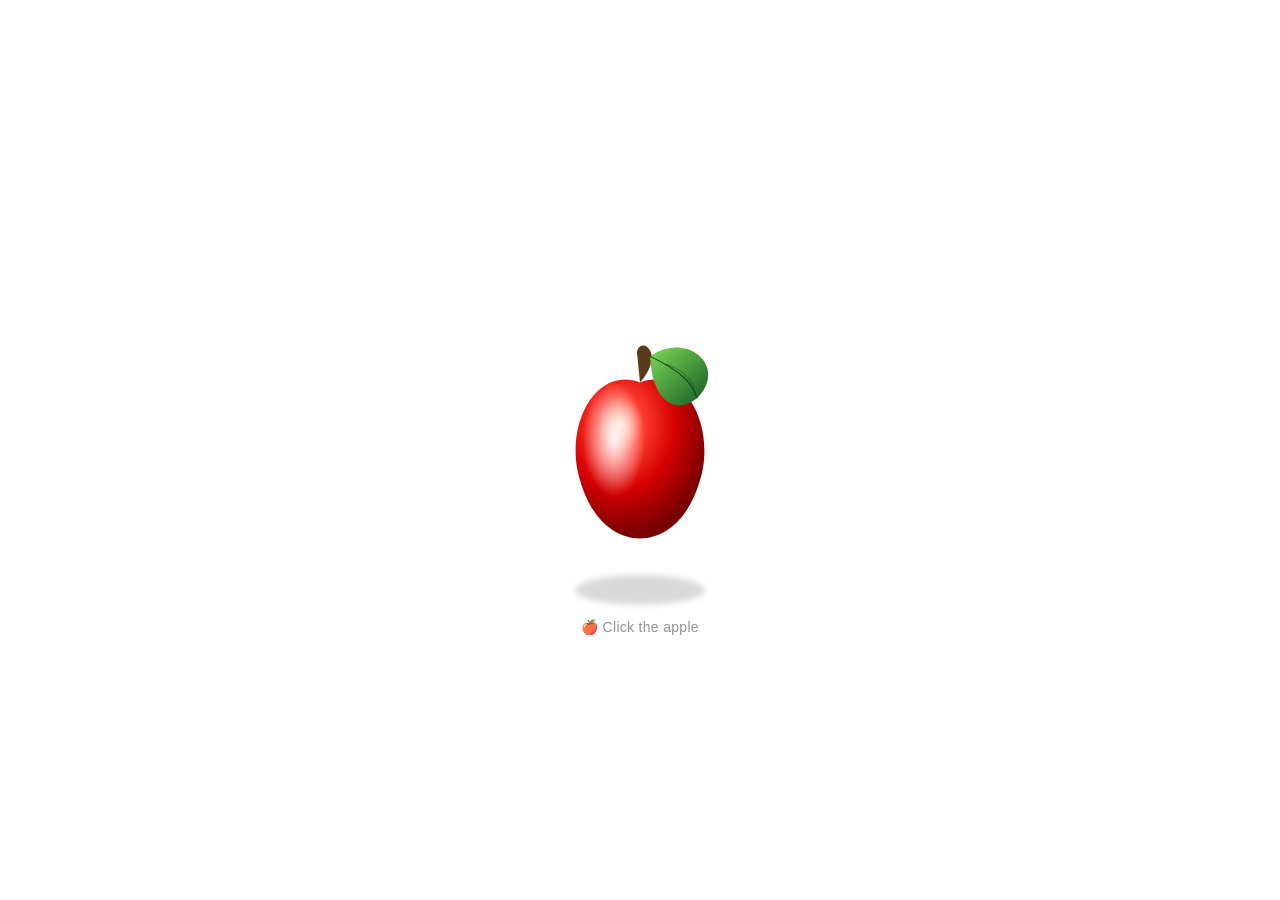
==== index.html @ 57dd7ecd "Add root index page for GitHub Pages" ====
<!DOCTYPE html>
<html>
<head>

<title>Realistic Apple</title>

<style>

body{
    margin:0;
    height:100vh;
    background:white;
    display:flex;
    justify-content:center;
    align-items:center;
    font-family:Arial, sans-serif;
}

/* Main area */
.apple-container{
    width:260px;
    height:360px;
    display:flex;
    justify-content:center;
    align-items:center;
    position:relative;
    cursor:pointer;
}

/* Apple */
#apple{
    width:260px;
    position:absolute;
    z-index:2;
}

/* Shadow */
#shadow{
    position:absolute;
    width:130px;
    height:30px;
    background:black;
    opacity:0.15;
    border-radius:50%;
    bottom:25px;
    filter:blur(3px);
    z-index:1;
}

/* Hint */
#hint{
    position:absolute;
    bottom:-5px;
    font-size:14px;
    color:#777;
    letter-spacing:0.3px;
    opacity:0.8;
    transition:
        opacity 0.3s ease,
        transform 0.3s ease;
}

/* Hide hint after click */
#hint.hide{
    opacity:0;
    transform:translateY(5px);
}

/* Apple movement */
.apple-move{
    animation:
        appleBounce
        0.7s
        cubic-bezier(.25,.8,.25,1);
}

/* Shadow movement */
.shadow-move{
    animation:
        shadowBounce
        0.7s
        cubic-bezier(.25,.8,.25,1);
}

/* Apple animation */
@keyframes appleBounce{
    0%{
        transform:
            translateY(0)
            scaleX(1)
            scaleY(1);
    }

    25%{
        transform:
            translateY(-18px)
            scaleX(0.99)
            scaleY(1.01);
    }

    55%{
        transform:
            translateY(-4px)
            scaleX(1)
            scaleY(1);
    }

    72%{
        transform:
            translateY(3px)
            scaleX(1.015)
            scaleY(0.985);
    }

    100%{
        transform:
            translateY(0)
            scaleX(1)
            scaleY(1);
    }
}

/* Shadow animation */
@keyframes shadowBounce{
    0%{
        transform:scaleX(1);
        opacity:0.15;
    }

    25%{
        transform:scaleX(0.72);
        opacity:0.08;
    }

    55%{
        transform:scaleX(0.92);
        opacity:0.12;
    }

    72%{
        transform:scaleX(1.08);
        opacity:0.17;
    }

    100%{
        transform:scaleX(1);
        opacity:0.15;
    }
}

</style>
</head>

<body>

<div class="apple-container">

    <!-- Shadow -->
    <div id="shadow"></div>

    <!-- Apple -->
    <svg
        id="apple"
        viewBox="0 0 500 600">

        <defs>
            <!-- Apple Gradient -->

            <radialGradient
                id="appleGrad"
                cx="35%"
                cy="28%"
                r="70%"
            >

                <stop
                    offset="0%"
                    stop-color="#ffd6b3"
                />

                <stop
                    offset="25%"
                    stop-color="#ff3b2f"
                />

                <stop
                    offset="60%"
                    stop-color="#d40000"
                />

                <stop
                    offset="100%"
                    stop-color="#7a0000"
                />

            </radialGradient>

            <!-- Shine -->

            <radialGradient id="shineGrad">

                <stop
                    offset="0%"
                    stop-color="white"
                    stop-opacity="0.95"
                />

                <stop
                    offset="100%"
                    stop-color="white"
                    stop-opacity="0"
                />

            </radialGradient>

            <!-- Leaf -->

            <linearGradient
                id="leafGrad"
                x1="0%"
                y1="0%"
                x2="100%"
                y2="100%"
            >

                <stop
                    offset="0%"
                    stop-color="#7ed957"
                />

                <stop
                    offset="100%"
                    stop-color="#145a22"
                />

            </linearGradient>

        </defs>

        <!-- Apple Body -->

        <path
            d="
            M250 170
            C170 140 110 240 130 340
            C150 430 200 470 250 470
            C300 470 350 430 370 340
            C390 240 330 140 250 170
            Z
            "
            fill="url(#appleGrad)"
        />

        <!-- Shine -->

        <ellipse
            cx="200"
            cy="280"
            rx="60"
            ry="110"
            fill="url(#shineGrad)"
        />

        <!-- Stem -->

        <path
            d="
            M245 120
            C240 100 260 90 270 110
            C280 130 260 160 250 170
            "
            fill="#5a3a1b"
        />

        <!-- Leaf -->

        <path
            d="
            M270 120
            C340 70 420 140 360 200
            C310 240 270 190 270 120
            Z
            "
            fill="url(#leafGrad)"
        />

        <!-- Leaf Vein -->

        <path
            d="
            M270 120
            C330 150 350 170 360 200
            "
            stroke="#0e3d16"
            stroke-width="2"
            fill="none"
        />

        <path
            d="
            M300 135
            C330 145 345 160 355 180
            "
            stroke="#0e3d16"
            stroke-width="1"
            fill="none"
        />

    </svg>

    <!-- User Hint -->

    <div id="hint">
        🍎 Click the apple
    </div>

</div>

<script>

const apple = document.getElementById("apple");
const shadow = document.getElementById("shadow");
const hint = document.getElementById("hint");

apple.addEventListener("click", () => {

    /* Hide hint */

    hint.classList.add("hide");

    /* Remove previous animation */

    apple.classList.remove("apple-move");
    shadow.classList.remove("shadow-move");

    /* Restart animation */

    void apple.offsetWidth;
    void shadow.offsetWidth;

    /* Start animation */

    apple.classList.add("apple-move");
    shadow.classList.add("shadow-move");

});

</script>

</body>
</html>
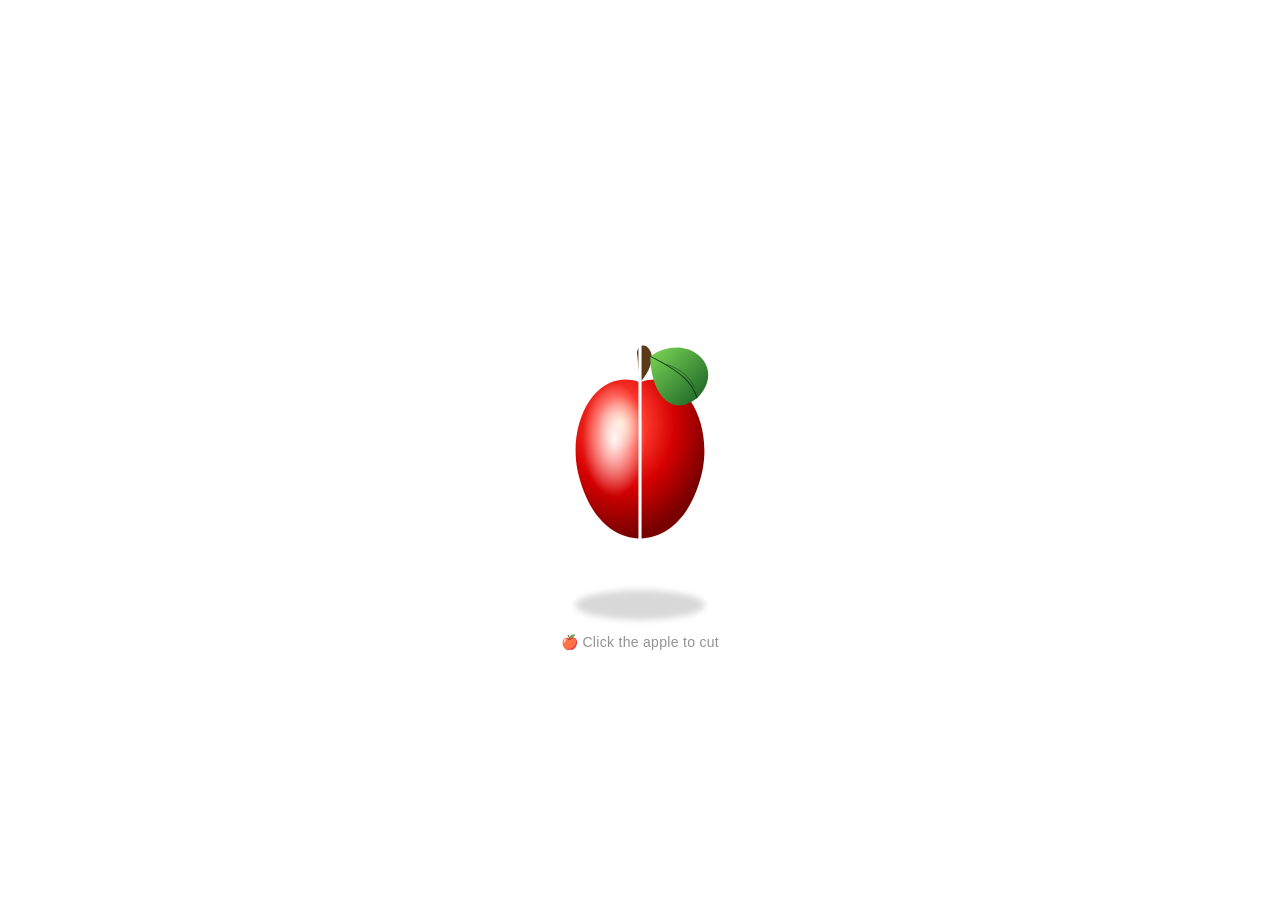
==== commit 12023cc5: "Improve apple cutting animation" ====
--- a/index.html
+++ b/index.html
@@ -2,7 +2,7 @@
 <html>
 <head>
 
-<title>Realistic Apple</title>
+<title>Realistic Apple - Cut & Bounce</title>
 
 <style>
 
@@ -14,24 +14,124 @@
     justify-content:center;
     align-items:center;
     font-family:Arial, sans-serif;
+    overflow:hidden;
 }
 
 /* Main area */
 .apple-container{
-    width:260px;
-    height:360px;
+    width:320px;
+    height:390px;
     display:flex;
     justify-content:center;
     align-items:center;
     position:relative;
-    cursor:pointer;
-}
-
-/* Apple */
+}
+
+/* Apple pieces */
 #apple{
     width:260px;
     position:absolute;
-    z-index:2;
+    z-index:3;
+    overflow:visible;
+    cursor:pointer;
+}
+
+.apple-piece{
+    transform-box:fill-box;
+    transform-origin:center;
+}
+
+.left-piece{
+    clip-path:url(#leftClip);
+}
+
+.right-piece{
+    clip-path:url(#rightClip);
+}
+
+/* Bounce before the cut */
+.apple-bounce{
+    animation:appleBounce 0.7s cubic-bezier(.25,.8,.25,1);
+}
+
+@keyframes appleBounce{
+    0%{
+        transform:translateY(0) scaleX(1) scaleY(1);
+    }
+
+    25%{
+        transform:translateY(-18px) scaleX(.99) scaleY(1.01);
+    }
+
+    55%{
+        transform:translateY(-4px) scaleX(1) scaleY(1);
+    }
+
+    72%{
+        transform:translateY(3px) scaleX(1.015) scaleY(.985);
+    }
+
+    100%{
+        transform:translateY(0) scaleX(1) scaleY(1);
+    }
+}
+
+/* After the cut, the two halves separate */
+.cut-left{
+    animation:cutLeft .65s .35s cubic-bezier(.2,.8,.2,1) forwards;
+}
+
+.cut-right{
+    animation:cutRight .65s .35s cubic-bezier(.2,.8,.2,1) forwards;
+}
+
+@keyframes cutLeft{
+    from{ transform:translateX(0) rotate(0deg); }
+    to{ transform:translateX(-28px) rotate(-4deg); }
+}
+
+@keyframes cutRight{
+    from{ transform:translateX(0) rotate(0deg); }
+    to{ transform:translateX(28px) rotate(4deg); }
+}
+
+/* Cutting knife */
+#knife{
+    position:absolute;
+    width:190px;
+    height:190px;
+    left:65px;
+    top:45px;
+    z-index:5;
+    pointer-events:none;
+    opacity:0;
+    transform:translateX(-190px) rotate(-24deg);
+}
+
+/* Knife appears and sweeps across the apple */
+.knife-cut{
+    animation:knifeCut .55s cubic-bezier(.45,0,.55,1) forwards;
+}
+
+@keyframes knifeCut{
+    0%{
+        opacity:0;
+        transform:translateX(-190px) rotate(-24deg);
+    }
+
+    15%{
+        opacity:1;
+    }
+
+    65%{
+        opacity:1;
+        transform:translateX(95px) rotate(-24deg);
+    }
+
+    100%{
+        opacity:0;
+        transform:translateX(150px) rotate(-24deg);
+    }
 }
 
 /* Shadow */
@@ -40,112 +140,114 @@
     width:130px;
     height:30px;
     background:black;
-    opacity:0.15;
+    opacity:.15;
     border-radius:50%;
     bottom:25px;
     filter:blur(3px);
     z-index:1;
 }
 
+.shadow-bounce{
+    animation:shadowBounce .7s cubic-bezier(.25,.8,.25,1);
+}
+
+@keyframes shadowBounce{
+    0%{
+        transform:scaleX(1);
+        opacity:.15;
+    }
+
+    25%{
+        transform:scaleX(.72);
+        opacity:.08;
+    }
+
+    55%{
+        transform:scaleX(.92);
+        opacity:.12;
+    }
+
+    72%{
+        transform:scaleX(1.08);
+        opacity:.17;
+    }
+
+    100%{
+        transform:scaleX(1);
+        opacity:.15;
+    }
+}
+
+/* Small cut line */
+#cut-line{
+    position:absolute;
+    width:5px;
+    height:285px;
+    border-radius:50%;
+    background:linear-gradient(
+        to bottom,
+        rgba(255,255,255,0),
+        rgba(255,255,255,.95) 25%,
+        rgba(255,245,230,1) 50%,
+        rgba(255,255,255,.95) 75%,
+        rgba(255,255,255,0)
+    );
+    left:calc(50% - 2px);
+    top:65px;
+    z-index:4;
+    opacity:0;
+    transform:rotate(4deg) scaleY(.2);
+    pointer-events:none;
+}
+
+.show-cut{
+    animation:showCut .7s .28s ease-out forwards;
+}
+
+@keyframes showCut{
+    0%{
+        opacity:0;
+        transform:rotate(4deg) scaleY(.2);
+    }
+
+    35%{
+        opacity:.9;
+        transform:rotate(4deg) scaleY(1);
+    }
+
+    100%{
+        opacity:0;
+        transform:rotate(4deg) scaleY(1);
+    }
+}
+
 /* Hint */
 #hint{
     position:absolute;
     bottom:-5px;
     font-size:14px;
     color:#777;
-    letter-spacing:0.3px;
-    opacity:0.8;
-    transition:
-        opacity 0.3s ease,
-        transform 0.3s ease;
-}
-
-/* Hide hint after click */
+    letter-spacing:.3px;
+    opacity:.8;
+    transition:opacity .3s ease, transform .3s ease;
+}
+
 #hint.hide{
     opacity:0;
     transform:translateY(5px);
 }
 
-/* Apple movement */
-.apple-move{
-    animation:
-        appleBounce
-        0.7s
-        cubic-bezier(.25,.8,.25,1);
-}
-
-/* Shadow movement */
-.shadow-move{
-    animation:
-        shadowBounce
-        0.7s
-        cubic-bezier(.25,.8,.25,1);
-}
-
-/* Apple animation */
-@keyframes appleBounce{
-    0%{
-        transform:
-            translateY(0)
-            scaleX(1)
-            scaleY(1);
-    }
-
-    25%{
-        transform:
-            translateY(-18px)
-            scaleX(0.99)
-            scaleY(1.01);
-    }
-
-    55%{
-        transform:
-            translateY(-4px)
-            scaleX(1)
-            scaleY(1);
-    }
-
-    72%{
-        transform:
-            translateY(3px)
-            scaleX(1.015)
-            scaleY(0.985);
-    }
-
-    100%{
-        transform:
-            translateY(0)
-            scaleX(1)
-            scaleY(1);
-    }
-}
-
-/* Shadow animation */
-@keyframes shadowBounce{
-    0%{
-        transform:scaleX(1);
-        opacity:0.15;
-    }
-
-    25%{
-        transform:scaleX(0.72);
-        opacity:0.08;
-    }
-
-    55%{
-        transform:scaleX(0.92);
-        opacity:0.12;
-    }
-
-    72%{
-        transform:scaleX(1.08);
-        opacity:0.17;
-    }
-
-    100%{
-        transform:scaleX(1);
-        opacity:0.15;
-    }
+#reset-hint{
+    position:absolute;
+    bottom:-28px;
+    font-size:12px;
+    color:#999;
+    opacity:0;
+    transition:opacity .3s ease;
+}
+
+#reset-hint.show{
+    opacity:1;
 }
 
 </style>
@@ -155,197 +257,210 @@
 
 <div class="apple-container">
 
-    <!-- Shadow -->
     <div id="shadow"></div>
 
     <!-- Apple -->
-    <svg
-        id="apple"
-        viewBox="0 0 500 600">
+    <svg id="apple" viewBox="0 0 500 600">
 
         <defs>
-            <!-- Apple Gradient -->
-
-            <radialGradient
-                id="appleGrad"
-                cx="35%"
-                cy="28%"
-                r="70%"
-            >
-
-                <stop
-                    offset="0%"
-                    stop-color="#ffd6b3"
-                />
-
-                <stop
-                    offset="25%"
-                    stop-color="#ff3b2f"
-                />
-
-                <stop
-                    offset="60%"
-                    stop-color="#d40000"
-                />
-
-                <stop
-                    offset="100%"
-                    stop-color="#7a0000"
-                />
-
+
+            <radialGradient id="appleGrad" cx="35%" cy="28%" r="70%">
+                <stop offset="0%" stop-color="#ffd6b3"/>
+                <stop offset="25%" stop-color="#ff3b2f"/>
+                <stop offset="60%" stop-color="#d40000"/>
+                <stop offset="100%" stop-color="#7a0000"/>
             </radialGradient>
 
-            <!-- Shine -->
-
             <radialGradient id="shineGrad">
-
-                <stop
-                    offset="0%"
-                    stop-color="white"
-                    stop-opacity="0.95"
-                />
-
-                <stop
-                    offset="100%"
-                    stop-color="white"
-                    stop-opacity="0"
-                />
-
+                <stop offset="0%" stop-color="white" stop-opacity=".95"/>
+                <stop offset="100%" stop-color="white" stop-opacity="0"/>
             </radialGradient>
 
-            <!-- Leaf -->
-
-            <linearGradient
-                id="leafGrad"
-                x1="0%"
-                y1="0%"
-                x2="100%"
-                y2="100%"
-            >
-
-                <stop
-                    offset="0%"
-                    stop-color="#7ed957"
-                />
-
-                <stop
-                    offset="100%"
-                    stop-color="#145a22"
-                />
-
+            <linearGradient id="leafGrad" x1="0%" y1="0%" x2="100%" y2="100%">
+                <stop offset="0%" stop-color="#7ed957"/>
+                <stop offset="100%" stop-color="#145a22"/>
             </linearGradient>
 
+            <!-- Left and right halves -->
+            <clipPath id="leftClip">
+                <rect x="0" y="0" width="247" height="600"/>
+            </clipPath>
+
+            <clipPath id="rightClip">
+                <rect x="253" y="0" width="247" height="600"/>
+            </clipPath>
+
         </defs>
 
-        <!-- Apple Body -->
-
-        <path
-            d="
-            M250 170
-            C170 140 110 240 130 340
-            C150 430 200 470 250 470
-            C300 470 350 430 370 340
-            C390 240 330 140 250 170
-            Z
-            "
-            fill="url(#appleGrad)"
-        />
-
-        <!-- Shine -->
-
-        <ellipse
-            cx="200"
-            cy="280"
-            rx="60"
-            ry="110"
-            fill="url(#shineGrad)"
-        />
-
-        <!-- Stem -->
-
-        <path
-            d="
-            M245 120
-            C240 100 260 90 270 110
-            C280 130 260 160 250 170
-            "
-            fill="#5a3a1b"
-        />
-
-        <!-- Leaf -->
-
-        <path
-            d="
-            M270 120
-            C340 70 420 140 360 200
-            C310 240 270 190 270 120
-            Z
-            "
-            fill="url(#leafGrad)"
-        />
-
-        <!-- Leaf Vein -->
-
-        <path
-            d="
-            M270 120
-            C330 150 350 170 360 200
-            "
-            stroke="#0e3d16"
-            stroke-width="2"
-            fill="none"
-        />
-
-        <path
-            d="
-            M300 135
-            C330 145 345 160 355 180
-            "
-            stroke="#0e3d16"
-            stroke-width="1"
-            fill="none"
-        />
+        <!-- LEFT HALF -->
+        <g id="leftPiece" class="apple-piece left-piece">
+
+            <path d="
+                M250 170
+                C170 140 110 240 130 340
+                C150 430 200 470 250 470
+                C300 470 350 430 370 340
+                C390 240 330 140 250 170 Z"
+                fill="url(#appleGrad)"
+            />
+
+            <ellipse cx="200" cy="280" rx="60" ry="110"
+                     fill="url(#shineGrad)"/>
+
+            <path d="
+                M245 120
+                C240 100 260 90 270 110
+                C280 130 260 160 250 170"
+                fill="#5a3a1b"
+            />
+
+            <path d="
+                M270 120
+                C340 70 420 140 360 200
+                C310 240 270 190 270 120 Z"
+                fill="url(#leafGrad)"
+            />
+
+            <path d="
+                M270 120
+                C330 150 350 170 360 200"
+                stroke="#0e3d16" stroke-width="2" fill="none"
+            />
+
+            <path d="
+                M300 135
+                C330 145 345 160 355 180"
+                stroke="#0e3d16" stroke-width="1" fill="none"
+            />
+
+        </g>
+
+        <!-- RIGHT HALF -->
+        <g id="rightPiece" class="apple-piece right-piece">
+
+            <path d="
+                M250 170
+                C170 140 110 240 130 340
+                C150 430 200 470 250 470
+                C300 470 350 430 370 340
+                C390 240 330 140 250 170 Z"
+                fill="url(#appleGrad)"
+            />
+
+            <ellipse cx="200" cy="280" rx="60" ry="110"
+                     fill="url(#shineGrad)"/>
+
+            <path d="
+                M245 120
+                C240 100 260 90 270 110
+                C280 130 260 160 250 170"
+                fill="#5a3a1b"
+            />
+
+            <path d="
+                M270 120
+                C340 70 420 140 360 200
+                C310 240 270 190 270 120 Z"
+                fill="url(#leafGrad)"
+            />
+
+            <path d="
+                M270 120
+                C330 150 350 170 360 200"
+                stroke="#0e3d16" stroke-width="2" fill="none"
+            />
+
+            <path d="
+                M300 135
+                C330 145 345 160 355 180"
+                stroke="#0e3d16" stroke-width="1" fill="none"
+            />
+
+        </g>
 
     </svg>
 
-    <!-- User Hint -->
-
-    <div id="hint">
-        🍎 Click the apple
-    </div>
+    <!-- Cut line -->
+    <div id="cut-line"></div>
+
+    <!-- Knife -->
+    <svg id="knife" viewBox="0 0 200 200">
+        <g transform="rotate(-8 100 100)">
+            <rect x="104" y="28" width="22" height="130" rx="7"
+                  fill="#303030"/>
+            <path d="M104 30 L126 30 L185 92 L126 103 Z"
+                  fill="#d9dde2"/>
+            <path d="M126 103 L185 92 L126 112 Z"
+                  fill="#ffffff"/>
+            <rect x="105" y="145" width="20" height="42" rx="8"
+                  fill="#6b3f22"/>
+        </g>
+    </svg>
+
+    <div id="hint">🍎 Click the apple to cut</div>
+    <div id="reset-hint">Click again to reset</div>
 
 </div>
 
 <script>
 
 const apple = document.getElementById("apple");
+const leftPiece = document.getElementById("leftPiece");
+const rightPiece = document.getElementById("rightPiece");
 const shadow = document.getElementById("shadow");
+const knife = document.getElementById("knife");
+const cutLine = document.getElementById("cut-line");
 const hint = document.getElementById("hint");
+const resetHint = document.getElementById("reset-hint");
+
+let isCut = false;
+
+function restartAnimation(element, className){
+    element.classList.remove(className);
+    void element.offsetWidth;
+    element.classList.add(className);
+}
 
 apple.addEventListener("click", () => {
 
-    /* Hide hint */
-
+    if(isCut){
+        // Reset for another cut
+        isCut = false;
+
+        leftPiece.classList.remove("cut-left");
+        rightPiece.classList.remove("cut-right");
+        restartAnimation(leftPiece, "apple-bounce");
+        restartAnimation(rightPiece, "apple-bounce");
+
+        resetHint.classList.remove("show");
+        hint.textContent = "🍎 Click the apple to cut";
+        return;
+    }
+
+    isCut = true;
+
+    // Hide first hint
     hint.classList.add("hide");
 
-    /* Remove previous animation */
-
-    apple.classList.remove("apple-move");
-    shadow.classList.remove("shadow-move");
-
-    /* Restart animation */
-
-    void apple.offsetWidth;
-    void shadow.offsetWidth;
-
-    /* Start animation */
-
-    apple.classList.add("apple-move");
-    shadow.classList.add("shadow-move");
+    // Bounce
+    restartAnimation(leftPiece, "apple-bounce");
+    restartAnimation(rightPiece, "apple-bounce");
+    restartAnimation(shadow, "shadow-bounce");
+
+    // Knife + cutting line
+    restartAnimation(knife, "knife-cut");
+    restartAnimation(cutLine, "show-cut");
+
+    // Split after the knife passes
+    setTimeout(() => {
+        leftPiece.classList.add("cut-left");
+        rightPiece.classList.add("cut-right");
+        resetHint.classList.add("show");
+    }, 100);
 
 });
 
 </script>
 
 </body>
-</html>+</html>
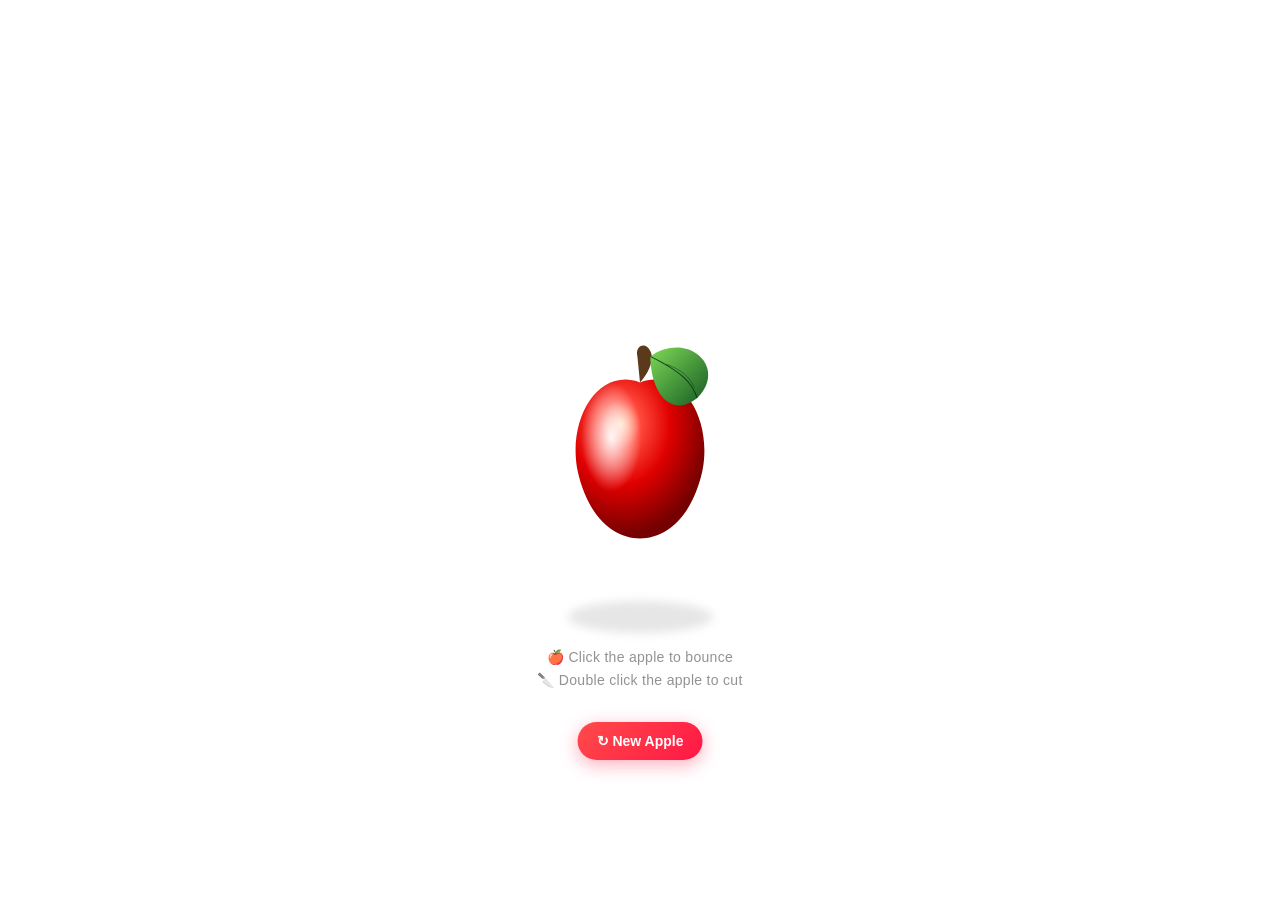
==== commit 19d9db1f: "Update project preview and live demo" ====
--- a/index.html
+++ b/index.html
@@ -1,9 +1,7 @@
 <!DOCTYPE html>
 <html>
 <head>
-
-<title>Realistic Apple - Cut & Bounce</title>
-
+<title>Realistic Apple</title>
 <style>
 
 body{
@@ -13,148 +11,137 @@
     display:flex;
     justify-content:center;
     align-items:center;
-    font-family:Arial, sans-serif;
+    font-family:Arial,sans-serif;
     overflow:hidden;
 }
 
-/* Main area */
 .apple-container{
-    width:320px;
-    height:390px;
+    width:360px;
+    height:420px;
     display:flex;
     justify-content:center;
     align-items:center;
     position:relative;
 }
 
-/* Apple pieces */
+#refreshBtn{
+    position:absolute;
+    left:50%;
+    bottom:-100px;
+    transform:translateX(-50%);
+    padding:11px 19px;
+    border:none;
+    border-radius:25px;
+    background:linear-gradient(
+        135deg,
+        #ff4b4b,
+        #ff1744
+    );
+    color:white;
+    font-size:14px;
+    font-weight:bold;
+    cursor:pointer;
+    box-shadow:
+        0 5px 18px rgba(255,23,68,.35);
+    transition:
+        transform .2s ease,
+        box-shadow .2s ease;
+}
+
+#refreshBtn:hover{
+    transform:
+        translateX(-50%)
+        translateY(-2px)
+        scale(1.04);
+
+    box-shadow:
+        0 7px 22px rgba(255,23,68,.45);
+}
+
+/* SHADOW */
+
+#shadow{
+    position:absolute;
+    width:145px;
+    height:32px;
+    background:#777;
+    opacity:.18;
+    border-radius:50%;
+    bottom:27px;
+    filter:blur(5px);
+   z-index:1;
+}
+
+   /* NORMAL APPLE */
+
 #apple{
     width:260px;
     position:absolute;
-    z-index:3;
-    overflow:visible;
+    z-index:5;
     cursor:pointer;
-}
-
-.apple-piece{
-    transform-box:fill-box;
-    transform-origin:center;
-}
-
-.left-piece{
-    clip-path:url(#leftClip);
-}
-
-.right-piece{
-    clip-path:url(#rightClip);
-}
-
-/* Bounce before the cut */
+    transition:
+        opacity .15s ease;
+}
+
+ /* BOUNCE */
+
 .apple-bounce{
-    animation:appleBounce 0.7s cubic-bezier(.25,.8,.25,1);
+    animation:
+        appleBounce
+        .7s
+        cubic-bezier(.25,.8,.25,1);
+}
+
+.shadow-bounce{
+    animation:
+        shadowBounce
+        .7s
+        cubic-bezier(.25,.8,.25,1);
 }
 
 @keyframes appleBounce{
+
     0%{
-        transform:translateY(0) scaleX(1) scaleY(1);
+        transform:
+            translateY(0)
+            scaleX(1)
+            scaleY(1);
     }
 
     25%{
-        transform:translateY(-18px) scaleX(.99) scaleY(1.01);
+        transform:
+            translateY(-18px)
+            scaleX(.99)
+            scaleY(1.01);
     }
 
     55%{
-        transform:translateY(-4px) scaleX(1) scaleY(1);
+        transform:
+            translateY(-4px)
+            scaleX(1)
+            scaleY(1);
     }
 
     72%{
-        transform:translateY(3px) scaleX(1.015) scaleY(.985);
+        transform:
+            translateY(3px)
+            scaleX(1.015)
+            scaleY(.985);
     }
 
     100%{
-        transform:translateY(0) scaleX(1) scaleY(1);
-    }
-}
-
-/* After the cut, the two halves separate */
-.cut-left{
-    animation:cutLeft .65s .35s cubic-bezier(.2,.8,.2,1) forwards;
-}
-
-.cut-right{
-    animation:cutRight .65s .35s cubic-bezier(.2,.8,.2,1) forwards;
-}
-
-@keyframes cutLeft{
-    from{ transform:translateX(0) rotate(0deg); }
-    to{ transform:translateX(-28px) rotate(-4deg); }
-}
-
-@keyframes cutRight{
-    from{ transform:translateX(0) rotate(0deg); }
-    to{ transform:translateX(28px) rotate(4deg); }
-}
-
-/* Cutting knife */
-#knife{
-    position:absolute;
-    width:190px;
-    height:190px;
-    left:65px;
-    top:45px;
-    z-index:5;
-    pointer-events:none;
-    opacity:0;
-    transform:translateX(-190px) rotate(-24deg);
-}
-
-/* Knife appears and sweeps across the apple */
-.knife-cut{
-    animation:knifeCut .55s cubic-bezier(.45,0,.55,1) forwards;
-}
-
-@keyframes knifeCut{
-    0%{
-        opacity:0;
-        transform:translateX(-190px) rotate(-24deg);
-    }
-
-    15%{
-        opacity:1;
-    }
-
-    65%{
-        opacity:1;
-        transform:translateX(95px) rotate(-24deg);
-    }
-
-    100%{
-        opacity:0;
-        transform:translateX(150px) rotate(-24deg);
-    }
-}
-
-/* Shadow */
-#shadow{
-    position:absolute;
-    width:130px;
-    height:30px;
-    background:black;
-    opacity:.15;
-    border-radius:50%;
-    bottom:25px;
-    filter:blur(3px);
-    z-index:1;
-}
-
-.shadow-bounce{
-    animation:shadowBounce .7s cubic-bezier(.25,.8,.25,1);
+        transform:
+            translateY(0)
+            scaleX(1)
+            scaleY(1);
+    }
 }
 
 @keyframes shadowBounce{
+
     0%{
         transform:scaleX(1);
-        opacity:.15;
+        opacity:.18;
     }
 
     25%{
@@ -164,64 +151,269 @@
 
     55%{
         transform:scaleX(.92);
-        opacity:.12;
+        opacity:.13;
     }
 
     72%{
         transform:scaleX(1.08);
-        opacity:.17;
+        opacity:.20;
     }
 
     100%{
         transform:scaleX(1);
-        opacity:.15;
-    }
-}
-
-/* Small cut line */
-#cut-line{
+        opacity:.18;
+    }
+}
+
+/*  CUT APPLE */
+
+#cutApple{
     position:absolute;
-    width:5px;
-    height:285px;
-    border-radius:50%;
-    background:linear-gradient(
-        to bottom,
-        rgba(255,255,255,0),
-        rgba(255,255,255,.95) 25%,
-        rgba(255,245,230,1) 50%,
-        rgba(255,255,255,.95) 75%,
-        rgba(255,255,255,0)
-    );
-    left:calc(50% - 2px);
-    top:65px;
+    width:260px;
     z-index:4;
     opacity:0;
-    transform:rotate(4deg) scaleY(.2);
     pointer-events:none;
 }
 
-.show-cut{
-    animation:showCut .7s .28s ease-out forwards;
-}
-
-@keyframes showCut{
+.apple-slice{
+
+    transform-box:fill-box;
+
+    transform-origin:center;
+
+}
+
+/* TOP */
+
+.slice-top-cut{
+    animation:
+        sliceTop
+        .65s
+        cubic-bezier(.2,.8,.2,1)
+        forwards;
+}
+
+/* SECOND */
+
+.slice-two-cut{
+
+    animation:
+        sliceTwo
+        .65s
+        cubic-bezier(.2,.8,.2,1)
+        forwards;
+}
+
+/* THIRD */
+.slice-three-cut{
+    animation:
+        sliceThree
+        .65s
+        cubic-bezier(.2,.8,.2,1)
+        forwards;
+}
+
+/* BOTTOM */
+
+.slice-bottom-cut{
+
+    animation:
+        sliceBottom
+        .65s
+        cubic-bezier(.2,.8,.2,1)
+        forwards;
+}
+
+@keyframes sliceTop{
+
+    from{
+        transform:
+            translate(0,0)
+            rotate(0);
+    }
+
+    to{
+        transform:
+            translate(4px,-20px)
+            rotate(1deg);
+    }
+}
+
+@keyframes sliceTwo{
+
+    from{
+        transform:
+            translate(0,0)
+            rotate(0);
+    }
+
+    to{
+        transform:
+            translate(-8px,-7px)
+            rotate(-1deg);
+    }
+}
+
+@keyframes sliceThree{
+
+    from{
+        transform:
+            translate(0,0)
+            rotate(0);
+    }
+
+    to{
+        transform:
+            translate(8px,7px)
+            rotate(1deg);
+    }
+}
+
+@keyframes sliceBottom{
+
+    from{
+        transform:
+            translate(0,0)
+            rotate(0);
+    }
+    to{
+        transform:
+            translate(-5px,20px)
+            rotate(-1deg);
+    }
+}
+
+/* KNIFE */
+
+#knife{
+
+    position:absolute;
+    width:250px;
+    height:100px;
+    left:-260px;
+    top:135px;
+    z-index:15;
+    pointer-events:none;
+    opacity:0;
+}
+
+.knife-cut{
+    animation:
+        knifeCut
+        1.8s
+        ease-in-out
+        forwards;
+}
+
+@keyframes knifeCut{
+
+    /* Start */
+
     0%{
         opacity:0;
-        transform:rotate(4deg) scaleY(.2);
-    }
+        transform:
+            translateX(0)
+            translateY(0);
+    }
+
+    /* First cut */
+
+    7%{
+        opacity:1;
+        transform:
+            translateX(0)
+            translateY(0);
+    }
+
+    22%{
+        opacity:1;
+        transform:
+            translateX(500px)
+            translateY(0);
+    }
+
+    27%{
+        opacity:0;
+        transform:
+            translateX(520px)
+            translateY(0);
+    }
+
+    /* Return for second cut */
+
+    30%{
+        opacity:0;
+        transform:
+            translateX(0)
+            translateY(55px);
+    }
+
 
     35%{
-        opacity:.9;
-        transform:rotate(4deg) scaleY(1);
+        opacity:1;
+        transform:
+            translateX(0)
+            translateY(55px);
+    }
+
+    /* Second cut */
+
+    50%{
+        opacity:1;
+        transform:
+            translateX(500px)
+            translateY(55px);
+    }
+
+    55%{
+        opacity:0;
+        transform:
+            translateX(520px)
+            translateY(55px);
+    }
+
+    /* Return for third cut */
+
+    58%{
+        opacity:0;
+        transform:
+            translateX(0)
+            translateY(110px);
+    }
+
+    63%{
+        opacity:1;
+        transform:
+            translateX(0)
+            translateY(110px);
+    }
+
+    /* Third cut */
+
+    80%{
+        opacity:1;
+        transform:
+            translateX(500px)
+            translateY(110px);
+    }
+
+    86%{
+        opacity:0;
+        transform:
+            translateX(520px)
+            translateY(110px);
     }
 
     100%{
         opacity:0;
-        transform:rotate(4deg) scaleY(1);
-    }
-}
-
-/* Hint */
+        transform:
+            translateX(520px)
+            translateY(110px);
+    }
+}
+
+/* NOTES */
+
 #hint{
     position:absolute;
     bottom:-5px;
@@ -229,238 +421,693 @@
     color:#777;
     letter-spacing:.3px;
     opacity:.8;
-    transition:opacity .3s ease, transform .3s ease;
-}
-
-#hint.hide{
-    opacity:0;
-    transform:translateY(5px);
-}
-
-#reset-hint{
+    z-index:20;
+    transition:
+        opacity .3s ease;
+}
+
+#cutHint{
     position:absolute;
     bottom:-28px;
-    font-size:12px;
-    color:#999;
-    opacity:0;
-    transition:opacity .3s ease;
-}
-
-#reset-hint.show{
-    opacity:1;
+    font-size:14px;
+    color:#777;
+    letter-spacing:.3px;
+    opacity:.8;
+    z-index:20;
+    transition:
+        opacity .3s ease;
+}
+
+.hide-note{
+    opacity:0 !important;
 }
 
 </style>
 </head>
-
 <body>
 
 <div class="apple-container">
 
-    <div id="shadow"></div>
-
-    <!-- Apple -->
-    <svg id="apple" viewBox="0 0 500 600">
+    <!-- SHADOW -->
+
+         <div id="shadow"></div>
+
+    <!--  NORMAL APPLE -->
+
+    <svg
+        id="apple"
+        viewBox="0 0 500 600">
 
         <defs>
 
-            <radialGradient id="appleGrad" cx="35%" cy="28%" r="70%">
-                <stop offset="0%" stop-color="#ffd6b3"/>
-                <stop offset="25%" stop-color="#ff3b2f"/>
-                <stop offset="60%" stop-color="#d40000"/>
-                <stop offset="100%" stop-color="#7a0000"/>
+            <!-- APPLE -->
+
+            <radialGradient
+                id="appleGrad"
+                cx="35%"
+                cy="28%"
+                r="70%">
+
+                <stop
+                    offset="0%"
+                    stop-color="#ffd6b3"/>
+
+                <stop
+                    offset="22%"
+                    stop-color="#ff4a3d"/>
+
+                <stop
+                    offset="55%"
+                    stop-color="#e00000"/>
+
+                <stop
+                    offset="100%"
+                    stop-color="#760000"/>
+
             </radialGradient>
 
+            <!-- SHINE -->
+
             <radialGradient id="shineGrad">
-                <stop offset="0%" stop-color="white" stop-opacity=".95"/>
-                <stop offset="100%" stop-color="white" stop-opacity="0"/>
+
+                <stop
+                    offset="0%"
+                    stop-color="white"
+                    stop-opacity=".95"/>
+
+                <stop
+                    offset="100%"
+                    stop-color="white"
+                    stop-opacity="0"/>
+
             </radialGradient>
 
-            <linearGradient id="leafGrad" x1="0%" y1="0%" x2="100%" y2="100%">
-                <stop offset="0%" stop-color="#7ed957"/>
-                <stop offset="100%" stop-color="#145a22"/>
+            <!-- LEAF -->
+
+            <linearGradient
+                id="leafGrad"
+                x1="0%"
+                y1="0%"
+                x2="100%"
+                y2="100%">
+
+                <stop
+                    offset="0%"
+                    stop-color="#7ed957"/>
+
+                <stop
+                    offset="100%"
+                    stop-color="#145a22" />
+
             </linearGradient>
-
-            <!-- Left and right halves -->
-            <clipPath id="leftClip">
-                <rect x="0" y="0" width="247" height="600"/>
+        </defs>
+
+        <path
+            d="
+            M250 170
+            C170 140 110 240 130 340
+            C150 430 200 470 250 470
+            C300 470 350 430 370 340
+            C390 240 330 140 250 170
+            Z
+            "
+            fill="url(#appleGrad)"
+        />
+
+        <!-- SHINE -->
+
+        <ellipse
+            cx="195"
+            cy="275"
+            rx="58"
+            ry="105"
+            fill="url(#shineGrad)"/>
+
+        <!--STEM -->
+
+        <path
+            d="
+            M245 120
+            C240 100 260 90 270 110
+            C280 130 260 160 250 170
+            "
+            fill="#5a3a1b"/>
+
+        <!-- LEAF -->
+
+        <path
+            d="
+            M270 120
+            C340 70 420 140 360 200
+            C310 240 270 190 270 120
+            Z
+            "
+            fill="url(#leafGrad)"/>
+
+        <path
+            d="
+            M270 120
+            C330 150 350 170 360 200
+            "
+            stroke="#0e3d16"
+            stroke-width="2"
+            fill="none"/>
+
+        <path
+            d="
+            M300 135
+            C330 145 345 160 355 180
+            "
+            stroke="#0e3d16"
+            stroke-width="1"
+            fill="none"/>
+
+    </svg>
+
+    <!-- CUT APPLE -->
+
+    <svg
+        id="cutApple"
+        viewBox="0 0 500 600">
+
+        <defs>
+
+            <!-- APPLE GRADIENT -->
+
+            <radialGradient
+                id="cutAppleGrad"
+                cx="35%"
+                cy="28%"
+                r="70%">
+
+                <stop
+                    offset="0%"
+                    stop-color="#ffd6b3"/>
+
+                <stop
+                    offset="22%"
+                    stop-color="#ff4a3d"/>
+
+                <stop
+                    offset="55%"
+                    stop-color="#e00000"/>
+
+                <stop
+                    offset="100%"
+                    stop-color="#760000"/>
+
+            </radialGradient>
+
+            <!-- SHINE -->
+
+            <radialGradient id="cutShine">
+
+                <stop
+                    offset="0%"
+                    stop-color="white"
+                    stop-opacity=".75"
+                />
+
+                <stop
+                    offset="100%"
+                    stop-color="white"
+                    stop-opacity="0"
+                />
+
+            </radialGradient>
+
+            <!-- LEAF -->
+
+            <linearGradient
+                id="cutLeaf"
+                x1="0%"
+                y1="0%"
+                x2="100%"
+                y2="100%">
+
+                <stop
+                    offset="0%"
+                    stop-color="#7ed957"/>
+
+                <stop
+                    offset="100%"
+                    stop-color="#145a22" />
+
+            </linearGradient>
+
+            <!-- TOP SLICE -->
+
+            <clipPath id="topClip">
+                <path
+                    d="
+                    M250 165
+                    C205 145 160 160 135 205
+                    C115 240 112 260 116 285
+                    L384 285
+                    C388 250 380 215 350 185
+                    C320 155 280 150 250 165
+                    Z
+                    "
+                />
+
             </clipPath>
 
-            <clipPath id="rightClip">
-                <rect x="253" y="0" width="247" height="600"/>
+            <!-- SECOND SLICE -->
+
+            <clipPath id="secondClip">
+
+                <path
+                    d="
+                    M116 280
+                    C112 305 116 330 123 355
+                    L377 355
+                    C383 330 388 305 384 280
+                    Z
+                    "
+                />
             </clipPath>
 
+            <!-- THIRD SLICE -->
+
+            <clipPath id="thirdClip">
+
+                <path
+                    d="
+                    M123 350
+                    C130 380 145 410 165 430
+                    L335 430
+                    C355 410 370 380 377 350
+                    Z
+                    "/>
+
+            </clipPath>
+            
+            <!-- BOTTOM SLICE -->
+
+            <clipPath id="bottomClip">
+                <path
+                    d="
+                    M165 425
+                    C185 455 215 470 250 470
+                    C285 470 315 455 335 425
+                    Z
+                    "/>
+            </clipPath>
         </defs>
 
-        <!-- LEFT HALF -->
-        <g id="leftPiece" class="apple-piece left-piece">
-
-            <path d="
+        // TOP SLICE
+
+        <g
+            id="sliceTop"
+            class="apple-slice"
+            clip-path="url(#topClip)">
+
+            <path
+                d="
                 M250 170
                 C170 140 110 240 130 340
                 C150 430 200 470 250 470
                 C300 470 350 430 370 340
-                C390 240 330 140 250 170 Z"
-                fill="url(#appleGrad)"
+                C390 240 330 140 250 170
+                Z
+                "
+                fill="url(#cutAppleGrad)"/>
+
+            <ellipse
+                cx="195"
+                cy="245"
+                rx="58"
+                ry="70"
+                fill="url(#cutShine)"
             />
-
-            <ellipse cx="200" cy="280" rx="60" ry="110"
-                     fill="url(#shineGrad)"/>
-
-            <path d="
-                M245 120
-                C240 100 260 90 270 110
-                C280 130 260 160 250 170"
-                fill="#5a3a1b"
-            />
-
-            <path d="
-                M270 120
-                C340 70 420 140 360 200
-                C310 240 270 190 270 120 Z"
-                fill="url(#leafGrad)"
-            />
-
-            <path d="
-                M270 120
-                C330 150 350 170 360 200"
-                stroke="#0e3d16" stroke-width="2" fill="none"
-            />
-
-            <path d="
-                M300 135
-                C330 145 345 160 355 180"
-                stroke="#0e3d16" stroke-width="1" fill="none"
-            />
-
         </g>
 
-        <!-- RIGHT HALF -->
-        <g id="rightPiece" class="apple-piece right-piece">
-
-            <path d="
+        //SECOND SLICE
+        
+        <g
+            id="sliceTwo"
+            class="apple-slice"
+            clip-path="url(#secondClip)">
+
+            <path
+                d="
                 M250 170
                 C170 140 110 240 130 340
                 C150 430 200 470 250 470
                 C300 470 350 430 370 340
-                C390 240 330 140 250 170 Z"
-                fill="url(#appleGrad)"
+                C390 240 330 140 250 170
+                Z
+                "
+                fill="url(#cutAppleGrad)"
             />
-
-            <ellipse cx="200" cy="280" rx="60" ry="110"
-                     fill="url(#shineGrad)"/>
-
-            <path d="
-                M245 120
-                C240 100 260 90 270 110
-                C280 130 260 160 250 170"
-                fill="#5a3a1b"
+        </g>
+
+        //THIRD SLICE
+        
+        <g
+            id="sliceThree"
+            class="apple-slice"
+            clip-path="url(#thirdClip)">
+
+            <path
+                d="
+                M250 170
+                C170 140 110 240 130 340
+                C150 430 200 470 250 470
+                C300 470 350 430 370 340
+                C390 240 330 140 250 170
+                Z
+                "
+                fill="url(#cutAppleGrad)"
             />
-
-            <path d="
-                M270 120
-                C340 70 420 140 360 200
-                C310 240 270 190 270 120 Z"
-                fill="url(#leafGrad)"
+        </g>
+
+        //BOTTOM SLICE
+
+        <g
+            id="sliceBottom"
+            class="apple-slice"
+            clip-path="url(#bottomClip)">
+
+            <path
+                d="
+                M250 170
+                C170 140 110 240 130 340
+                C150 430 200 470 250 470
+                C300 470 350 430 370 340
+                C390 240 330 140 250 170
+                Z
+                "
+                fill="url(#cutAppleGrad)"
             />
-
-            <path d="
-                M270 120
-                C330 150 350 170 360 200"
-                stroke="#0e3d16" stroke-width="2" fill="none"
-            />
-
-            <path d="
-                M300 135
-                C330 145 345 160 355 180"
-                stroke="#0e3d16" stroke-width="1" fill="none"
-            />
-
         </g>
 
+        //STEM
+        <path
+            d="
+            M245 120
+            C240 100 260 90 270 110
+            C280 130 260 160 250 170
+            "
+            fill="#5a3a1b"/>
+
+        //LEAF
+
+        <path
+            d="
+            M270 120
+            C340 70 420 140 360 200
+            C310 240 270 190 270 120
+            Z
+            "
+            fill="url(#cutLeaf)"/>
+
+        <path
+            d="
+            M270 120
+            C330 150 350 170 360 200
+            "
+            stroke="#0e3d16"
+            stroke-width="2"
+            fill="none"/>
     </svg>
 
-    <!-- Cut line -->
-    <div id="cut-line"></div>
-
-    <!-- Knife -->
-    <svg id="knife" viewBox="0 0 200 200">
-        <g transform="rotate(-8 100 100)">
-            <rect x="104" y="28" width="22" height="130" rx="7"
-                  fill="#303030"/>
-            <path d="M104 30 L126 30 L185 92 L126 103 Z"
-                  fill="#d9dde2"/>
-            <path d="M126 103 L185 92 L126 112 Z"
-                  fill="#ffffff"/>
-            <rect x="105" y="145" width="20" height="42" rx="8"
-                  fill="#6b3f22"/>
-        </g>
+    <!-- KNIFE -->
+    <svg
+        id="knife"
+        viewBox="0 0 300 100">
+        <rect
+            x="5"
+            y="27"
+            width="75"
+            height="46"
+            rx="12"
+            fill="#272727"/>
+
+        <rect
+            x="15"
+            y="35"
+            width="55"
+            height="30"
+            rx="8"
+            fill="#704225"/>
+
+        <path
+            d="
+            M72 30
+            L285 30
+            L250 70
+            L72 70
+            Z
+            "
+            fill="#dfe4e8"
+            stroke="#555"
+            stroke-width="2"/>
+
+        <path
+            d="
+            M80 35
+            L275 35
+            L250 47
+            L80 47
+            Z
+            "
+            fill="white"
+            opacity=".8"/>
+
+        <path
+            d="
+            M72 70
+            L250 70
+            L285 30
+            "
+            fill="none"
+            stroke="#999"
+            stroke-width="2" />
     </svg>
 
-    <div id="hint">🍎 Click the apple to cut</div>
-    <div id="reset-hint">Click again to reset</div>
+    <div id="hint">
+        🍎 Click the apple to bounce
+    </div>
+
+    <div id="cutHint">
+        🔪 Double click the apple to cut
+    </div>
+
+    <button id="refreshBtn">
+        ↻ New Apple
+    </button>
 
 </div>
-
 <script>
 
-const apple = document.getElementById("apple");
-const leftPiece = document.getElementById("leftPiece");
-const rightPiece = document.getElementById("rightPiece");
-const shadow = document.getElementById("shadow");
-const knife = document.getElementById("knife");
-const cutLine = document.getElementById("cut-line");
-const hint = document.getElementById("hint");
-const resetHint = document.getElementById("reset-hint");
+//ELEMENTS
+
+const apple =
+    document.getElementById("apple");
+
+const shadow =
+    document.getElementById("shadow");
+
+const knife =
+    document.getElementById("knife");
+
+const cutApple =
+    document.getElementById("cutApple");
+
+const sliceTop =
+    document.getElementById("sliceTop");
+
+const sliceTwo =
+    document.getElementById("sliceTwo");
+
+const sliceThree =
+    document.getElementById("sliceThree");
+
+const sliceBottom =
+    document.getElementById("sliceBottom");
+
+const hint =
+    document.getElementById("hint");
+
+const cutHint =
+    document.getElementById("cutHint");
+
+const refreshBtn =
+    document.getElementById("refreshBtn");
 
 let isCut = false;
 
-function restartAnimation(element, className){
-    element.classList.remove(className);
-    void element.offsetWidth;
-    element.classList.add(className);
-}
-
-apple.addEventListener("click", () => {
-
-    if(isCut){
-        // Reset for another cut
+let clickTimer = null;
+
+apple.addEventListener(
+    "click",
+    function(){
+
+        clearTimeout(clickTimer);
+
+        clickTimer = setTimeout(
+            function(){
+
+                if(isCut){
+                    return;
+                }
+
+                apple.classList.remove(
+                    "apple-bounce"
+                );
+
+                shadow.classList.remove(
+                    "shadow-bounce"
+                );
+
+                void apple.offsetWidth;
+
+                void shadow.offsetWidth;
+
+                apple.classList.add(
+                    "apple-bounce"
+                );
+
+                shadow.classList.add(
+                    "shadow-bounce"
+                );
+            },
+            220
+        );
+    }
+);
+
+apple.addEventListener(
+    "dblclick",
+    function(){
+
+        clearTimeout(clickTimer);
+
+        if(isCut){
+            return;
+        }
+
+        isCut = true;
+
+        hint.classList.add(
+            "hide-note"
+        );
+
+        cutHint.classList.add(
+            "hide-note"
+        );
+
+        apple.classList.remove(
+            "apple-bounce"
+        );
+
+        /* Start knife */
+
+        knife.classList.remove(
+            "knife-cut"
+        );
+
+        void knife.offsetWidth;
+
+        knife.classList.add(
+            "knife-cut"
+        );
+
+        setTimeout(
+            function(){
+
+                apple.style.opacity = "0";
+
+                cutApple.style.opacity = "1";
+
+                /* Animate 4 slices */
+
+                sliceTop.classList.add(
+                    "slice-top-cut"
+                );
+
+                sliceTwo.classList.add(
+                    "slice-two-cut"
+                );
+
+                sliceThree.classList.add(
+                    "slice-three-cut"
+                );
+
+                sliceBottom.classList.add(
+                    "slice-bottom-cut"
+                );
+            },
+            1650
+        );
+    }
+);
+
+//REFRESH
+
+refreshBtn.addEventListener(
+    "click",
+    function(){
+
+        clearTimeout(clickTimer);
+
+        /* Reset state */
+
         isCut = false;
 
-        leftPiece.classList.remove("cut-left");
-        rightPiece.classList.remove("cut-right");
-        restartAnimation(leftPiece, "apple-bounce");
-        restartAnimation(rightPiece, "apple-bounce");
-
-        resetHint.classList.remove("show");
-        hint.textContent = "🍎 Click the apple to cut";
-        return;
-    }
-
-    isCut = true;
-
-    // Hide first hint
-    hint.classList.add("hide");
-
-    // Bounce
-    restartAnimation(leftPiece, "apple-bounce");
-    restartAnimation(rightPiece, "apple-bounce");
-    restartAnimation(shadow, "shadow-bounce");
-
-    // Knife + cutting line
-    restartAnimation(knife, "knife-cut");
-    restartAnimation(cutLine, "show-cut");
-
-    // Split after the knife passes
-    setTimeout(() => {
-        leftPiece.classList.add("cut-left");
-        rightPiece.classList.add("cut-right");
-        resetHint.classList.add("show");
-    }, 100);
-
-});
+        /* Show normal apple */
+
+        apple.style.opacity = "1";
+
+        cutApple.style.opacity = "0";
+
+        /* Reset knife */
+
+        knife.classList.remove(
+            "knife-cut"
+        );
+
+        /* Reset slices */
+
+        sliceTop.classList.remove(
+            "slice-top-cut"
+        );
+
+        sliceTwo.classList.remove(
+            "slice-two-cut"
+        );
+
+        sliceThree.classList.remove(
+            "slice-three-cut"
+        );
+
+        sliceBottom.classList.remove(
+            "slice-bottom-cut"
+        );
+
+        apple.classList.remove(
+            "apple-bounce"
+        );
+
+        shadow.classList.remove(
+            "shadow-bounce"
+        );
+
+        hint.classList.remove(
+            "hide-note"
+        );
+
+        cutHint.classList.remove(
+            "hide-note"
+        );
+
+        void apple.offsetWidth;
+        void cutApple.offsetWidth;
+        void knife.offsetWidth;
+    }
+);
 
 </script>
-
 </body>
-</html>
+</html>
